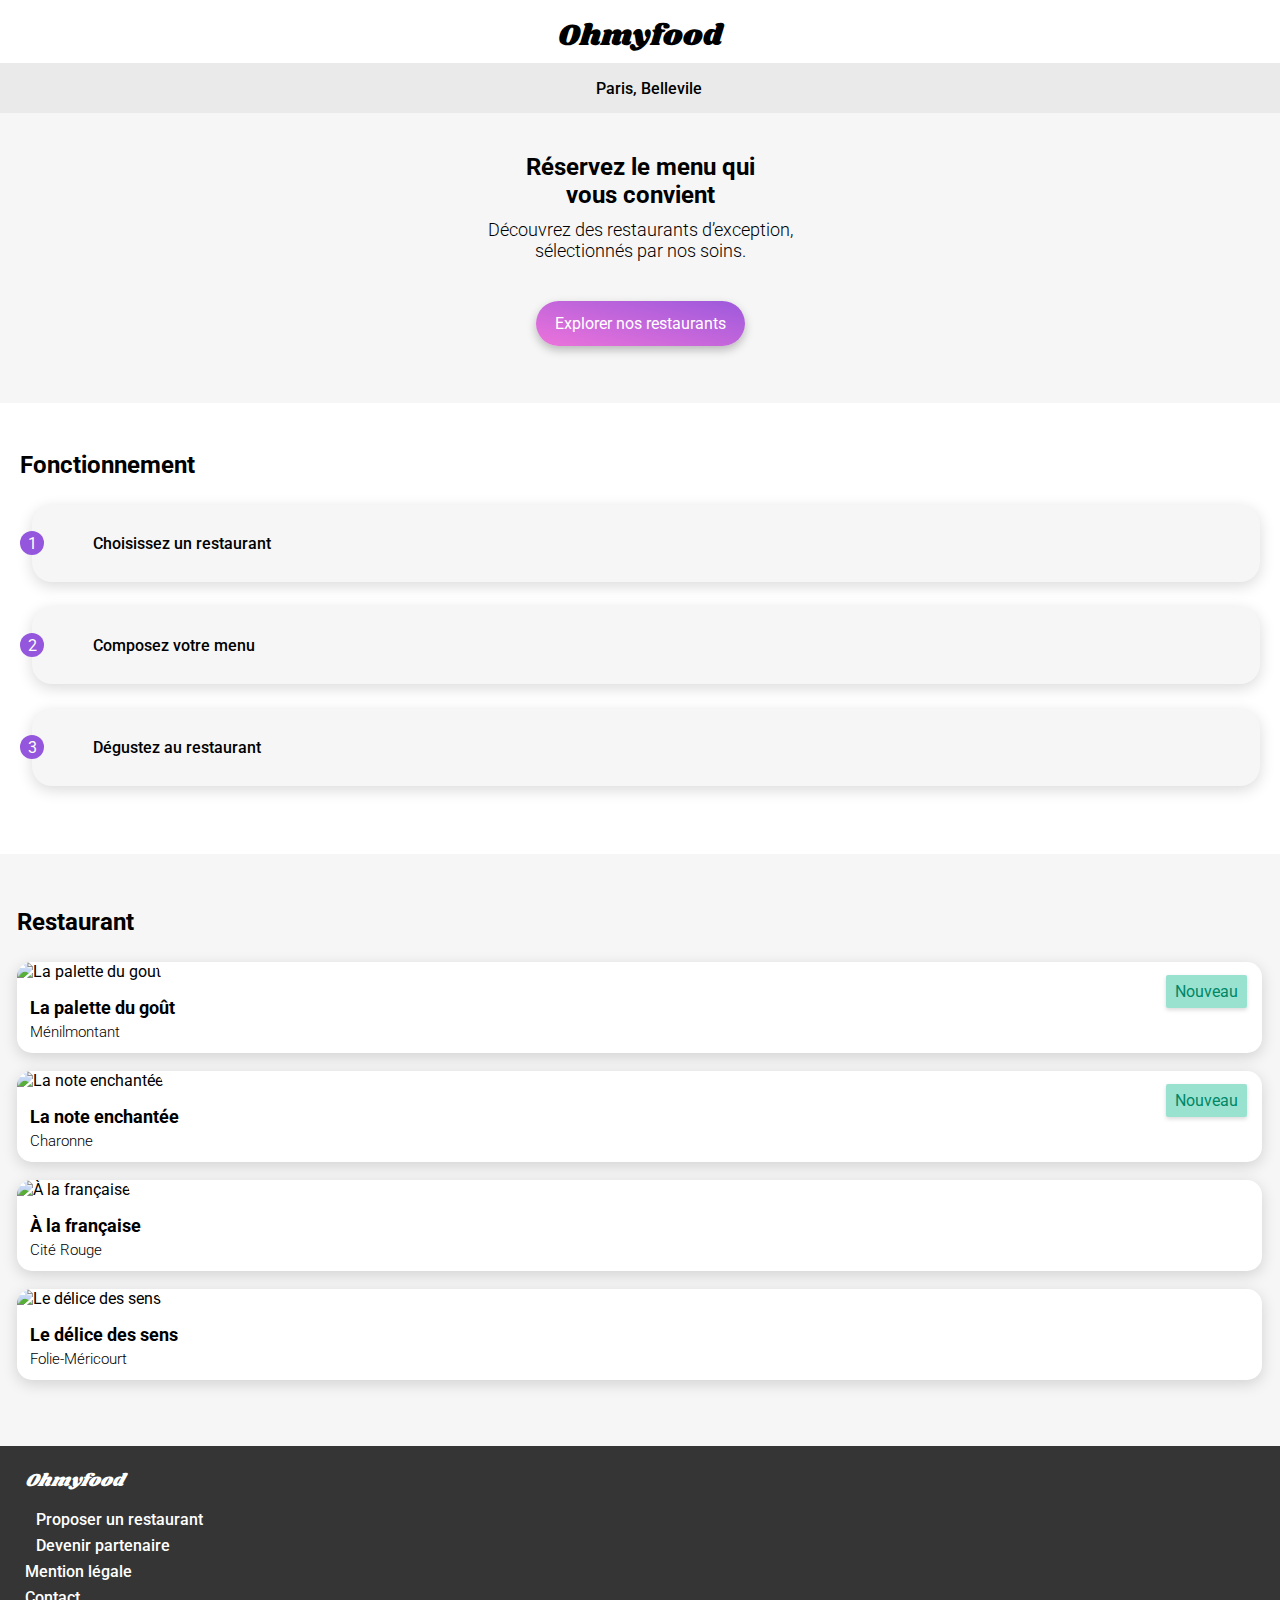
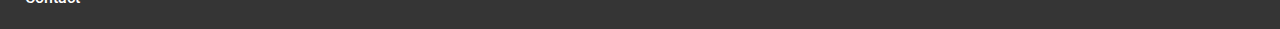
==== index.html @ bc1fcf10 "feat - Adding the menu for the first restaurant" ====
<!DOCTYPE html>
<html lang="en">
  <head>
    <meta charset="UTF-8" />
    <meta http-equiv="X-UA-Compatible" content="IE=edge" />
    <meta name="viewport" content="width=device-width, initial-scale=1.0" />
    <link rel="stylesheet" href="./assets/css/index.css" />
    <title>Ohmyfood</title>
  </head>
  <body>
    <div class="main">
      <header>
        <div class="header">
          <h1 class="header__title">Ohmyfood</h1>
        </div>
      </header>

      <section class="intro">
        <div class="intro__location">
          <i class="fa-solid fa-location-dot"></i>Paris, Bellevile
        </div>
        <div class="intro__reserve">
          <div class="intro__reserve__title">
            <h2>
              Réservez le menu qui <br />
              vous convient
            </h2>
          </div>
          <p>
            Découvrez des restaurants d’exception, <br />sélectionnés par nos
            soins.
          </p>
          <div class="intro__reserve__button btn">
            <a href="#">Explorer nos restaurants</a>
          </div>
        </div>
      </section>

      <section class="fonctionnement">
        <h2>Fonctionnement</h2>
        <ul class="fonctionnement__tuto">
          <li class="fonctionnement__tuto__card card">
            <div class="fonctionnement__tuto__card__number">1</div>
            <i class="fa-solid fa-fw fa-mobile-screen-button"></i>
            <p>Choisissez un restaurant</p>
          </li>
          <li class="fonctionnement__tuto__card card">
            <div class="fonctionnement__tuto__card__number">2</div>
            <i class="fa-solid fa-fw fa-list-ul"></i>
            <p>Composez votre menu</p>
          </li>
          <li class="fonctionnement__tuto__card card">
            <div class="fonctionnement__tuto__card__number">3</div>
            <i class="fa-solid fa-fw fa-store"></i>
            <p>Dégustez au restaurant</p>
          </li>
        </ul>
      </section>
      <main class="restaurants">
        <h2>Restaurant</h2>
        <div class="restaurants__list">
          <article
            class="restaurants__list__card card restaurants__list__card--new"
          >
            <a href="./restaurants/la_palette_du_gout.html">
              <img
                src="./assets/images/restaurants/jay-wennington-N_Y88TWmGwA-unsplash.jpg"
                class="restaurants__list__card__img"
                alt="La palette du gout"
              />
              <div class="restaurants__list__card__txt">
                <div>
                  <h3>La palette du goût</h3>
                  <p>Ménilmontant</p>
                </div>
                <i class="fa-solid fa-heart"></i>
                <!-- <i class="fa-regular fa-heart"></i> -->
              </div>
            </a>
          </article>
          <article
            class="restaurants__list__card card restaurants__list__card--new"
          >
            <a href="#">
              <img
                src="./assets/images/restaurants/stil-u2Lp8tXIcjw-unsplash.jpg"
                class="restaurants__list__card__img"
                alt="La note enchantée"
              />
              <div class="restaurants__list__card__txt">
                <div>
                  <h3>La note enchantée</h3>
                  <p>Charonne</p>
                </div>
                <i class="fa-solid fa-heart"></i>
                <!-- <i class="fa-regular fa-heart"></i> -->
              </div>
            </a>
          </article>
          <article class="restaurants__list__card card">
            <a href="#">
              <img
                src="./assets/images/restaurants/toa-heftiba-DQKerTsQwi0-unsplash.jpg"
                class="restaurants__list__card__img"
                alt="À la française"
              />
              <div class="restaurants__list__card__txt">
                <div>
                  <h3>À la française</h3>
                  <p>Cité Rouge</p>
                </div>
                <i class="fa-solid fa-heart"></i>
                <!-- <i class="fa-regular fa-heart"></i> -->
              </div>
            </a>
          </article>
          <article class="restaurants__list__card card">
            <a href="#">
              <img
                src="./assets/images/restaurants/louis-hansel-shotsoflouis-qNBGVyOCY8Q-unsplash.jpg"
                class="restaurants__list__card__img"
                alt="Le délice des sens"
              />
              <div class="restaurants__list__card__txt">
                <div>
                  <h3>Le délice des sens</h3>
                  <p>Folie-Méricourt</p>
                </div>
                <i class="fa-solid fa-heart"></i>
                <!-- <i class="fa-regular fa-heart"></i> -->
              </div>
            </a>
          </article>
        </div>
      </main>
      <footer class="footer">
        <h3 class="footer__title">Ohmyfood</h3>
        <nav>
          <ul class="footer__links">
            <li>
              <a href="#">
                <i class="fas fa-fw fa-utensils"> </i>Proposer un restaurant</a
              >
            </li>
            <li>
              <a href="#">
                <i class="fa-solid fa-fw fa-handshake-angle"> </i>Devenir
                partenaire</a
              >
            </li>
            <li><a href="#"> Mention légale</a></li>
            <li><a href="#"> Contact </a></li>
          </ul>
        </nav>
      </footer>
    </div>

    <script
      src="https://kit.fontawesome.com/2f81acc905.js"
      crossorigin="anonymous"
    ></script>
  </body>
</html>
---- assets/css/index.css ----
/* colors */ /*! minireset.css v0.0.6 | MIT License | github.com/jgthms/minireset.css */
@import url("https://fonts.googleapis.com/css2?family=Roboto:wght@300;500;700&family=Shrikhand&display=swap");
html,
body,
p,
ol,
ul,
li,
dl,
dt,
dd,
blockquote,
figure,
fieldset,
legend,
textarea,
pre,
iframe,
hr,
h1,
h2,
h3,
h4,
h5,
h6 {
  margin: 0;
  padding: 0;
}

h1,
h2,
h3,
h4,
h5,
h6 {
  font-size: 100%;
  font-weight: normal;
}

ul {
  list-style: none;
}

button,
input,
select {
  margin: 0;
}

html {
  box-sizing: border-box;
}

*,
*::before,
*::after {
  box-sizing: inherit;
}

img,
video {
  height: auto;
  max-width: 100%;
  padding: 0;
  margin: 0;
}

iframe {
  border: 0;
}

table {
  border-collapse: collapse;
  border-spacing: 0;
}

td,
th {
  padding: 0;
}

a {
  text-decoration: none;
  color: inherit;
}

.main {
  font-family: Roboto, sans-serif;
}

h1 {
  font-family: "Shrikhand", cursive;
  font-weight: 400;
  font-size: 30px;
}

h2 {
  font-weight: 700;
  font-size: 24px;
}

h3 {
  font-size: 18px;
}

p {
  font-weight: 300;
  font-size: 15px;
}

.btn a {
  display: flex;
  align-items: center;
  justify-content: center;
  color: white;
  background: linear-gradient(193.33deg, #9356DC -11.44%, #FF79DA 123.93%);
  padding: 13px 0 13px 0;
  box-shadow: 0px 4px 10px rgba(0, 0, 0, 0.25);
  border-radius: 25px;
  text-align: center;
}

.card {
  border-radius: 15px;
  box-shadow: 0px 4px 15px rgba(0, 0, 0, 0.15);
}

.card p {
  font-size: 15px;
}

.separator {
  margin-top: 5px;
  width: 40px;
  border: 1px solid #99E2D0;
}

.header {
  position: relative;
  display: flex;
  justify-content: center;
  align-items: center;
}
.header__title {
  margin: 14px 0 5px 0;
}
.header__arrow {
  position: absolute;
  left: 23px;
  top: 24px;
}
.header__arrow i {
  font-size: 16px;
}

.footer {
  padding-left: 25px;
  color: rgb(255, 255, 255);
  background: #353535;
}
.footer__title {
  font-family: "Shrikhand", cursive;
  font-weight: 400;
  font-size: 18px;
  font-style: italic;
  padding-top: 22px;
  padding-bottom: 16px;
}
.footer__links {
  font-weight: 500;
  font-size: 16px;
  padding-bottom: 15px;
}
.footer__links li {
  padding-bottom: 7px;
}
.footer__links li > a {
  display: flex;
  align-items: center;
}
.footer__links li i {
  margin-right: 11px;
}

.intro__location {
  background: #eaeaea;
  font-weight: 500;
  font-size: 16px;
  padding-top: 15.5px;
  padding-bottom: 15.5px;
  display: flex;
  justify-content: center;
  align-items: center;
}
.intro__location i {
  margin-right: 17px;
  font-size: 16px;
}
.intro__reserve {
  display: flex;
  flex-direction: column;
  justify-content: center;
  align-items: center;
  padding-top: 39.5px;
  padding-bottom: 57px;
  background: #F6F6F6;
}
.intro__reserve__title {
  margin-bottom: 10px;
  text-align: center;
}
.intro__reserve p {
  font-size: 18px;
  text-align: center;
}
.intro__reserve__button {
  display: flex;
  justify-content: center;
  margin-top: 40px;
}
.intro__reserve__button a {
  padding-left: 19px;
  padding-right: 19px;
}

.fonctionnement {
  margin: 48px 20px 68px 20px;
}
.fonctionnement__tuto {
  margin-top: 26px;
}
.fonctionnement__tuto__card {
  display: flex;
  align-items: center;
  position: relative;
  margin-left: 12px;
  margin-bottom: 25px;
  background-color: #F6F6F6;
  border-radius: 20px;
}
.fonctionnement__tuto__card:last-child {
  margin-bottom: 0px;
}
.fonctionnement__tuto__card i {
  margin-right: 27px;
  margin-left: 33.5px;
  font-size: 20px;
  color: #7e7e7e;
}
.fonctionnement__tuto__card:last-child i {
  color: #9356DC;
}
.fonctionnement__tuto__card p {
  margin: 29px 0 29px 0;
  font-size: 16px;
  font-weight: 500;
}
.fonctionnement__tuto__card__number {
  position: absolute;
  width: 24px;
  height: 24px;
  background-color: #9356DC;
  color: white;
  display: flex;
  justify-content: center;
  align-items: center;
  border-radius: 50px;
  left: -12px;
}

.restaurants {
  padding: 54px 18px 66px 17px;
  background: #F6F6F6;
}
.restaurants__list {
  margin-top: 26px;
}
.restaurants__list__card {
  background: white;
  position: relative;
  margin-bottom: 18px;
}
.restaurants__list__card:last-child {
  margin-bottom: 0px;
}
.restaurants__list__card--new::after {
  position: absolute;
  content: "Nouveau";
  top: 13px;
  right: 15px;
  background: #99E2D0;
  padding: 7px 9px;
  color: #008766;
  box-shadow: 0px 2px 4px rgba(0, 0, 0, 0.15);
  border-radius: 2px;
}
.restaurants__list__card__img {
  height: 175px;
  width: 100%;
  object-fit: cover;
  object-position: 50% 65%;
  border-top-left-radius: 15px;
  border-top-right-radius: 15px;
}
.restaurants__list__card__txt {
  padding: 16px 25px 12px 13px;
  display: flex;
  justify-content: space-between;
}
.restaurants__list__card__txt p {
  margin-top: 5px;
}
.restaurants__list__card__txt h3 {
  font-weight: 700;
}
.restaurants__list__card__txt i {
  position: relative;
  margin-top: 8px;
  background: linear-gradient(193.33deg, #9356DC -11.44%, #FF79DA 123.93%);
  background-clip: text;
  -webkit-background-clip: text;
  -webkit-text-fill-color: transparent;
}

.introImage {
  height: 275px;
}
.introImage img {
  width: 100%;
  height: 275px;
  object-fit: cover;
}

.menu {
  position: relative;
  margin-top: -55px;
  padding: 32px 13px 40px 13px;
  background: #F6F6F6;
  border-top-left-radius: 40px;
  border-top-right-radius: 40px;
}
.menu__title {
  margin: 0px 4px;
  display: flex;
  justify-content: space-between;
  align-items: center;
}
.menu__title h2 {
  font-family: "Shrikhand", cursive;
  font-size: 28px;
}
.menu__title i {
  font-size: 21px;
}
.menu__main {
  margin-top: 42px;
}
.menu__main__meal {
  margin-top: 40px;
}
.menu__main__meal:first-child {
  margin-top: 0px;
}
.menu__main p {
  font-size: 16px;
}
.menu__main__meal__card {
  display: flex;
  margin-top: 12px;
  padding: 12px 15px;
  justify-content: space-between;
}
.menu__main__meal__card h2 {
  font-size: 15px;
}
.menu__main__meal__card__txt p {
  font-size: 15px;
}
.menu__main__meal__card__price {
  display: flex;
  flex-direction: column;
  justify-content: flex-end;
}

/*# sourceMappingURL=index.css.map */
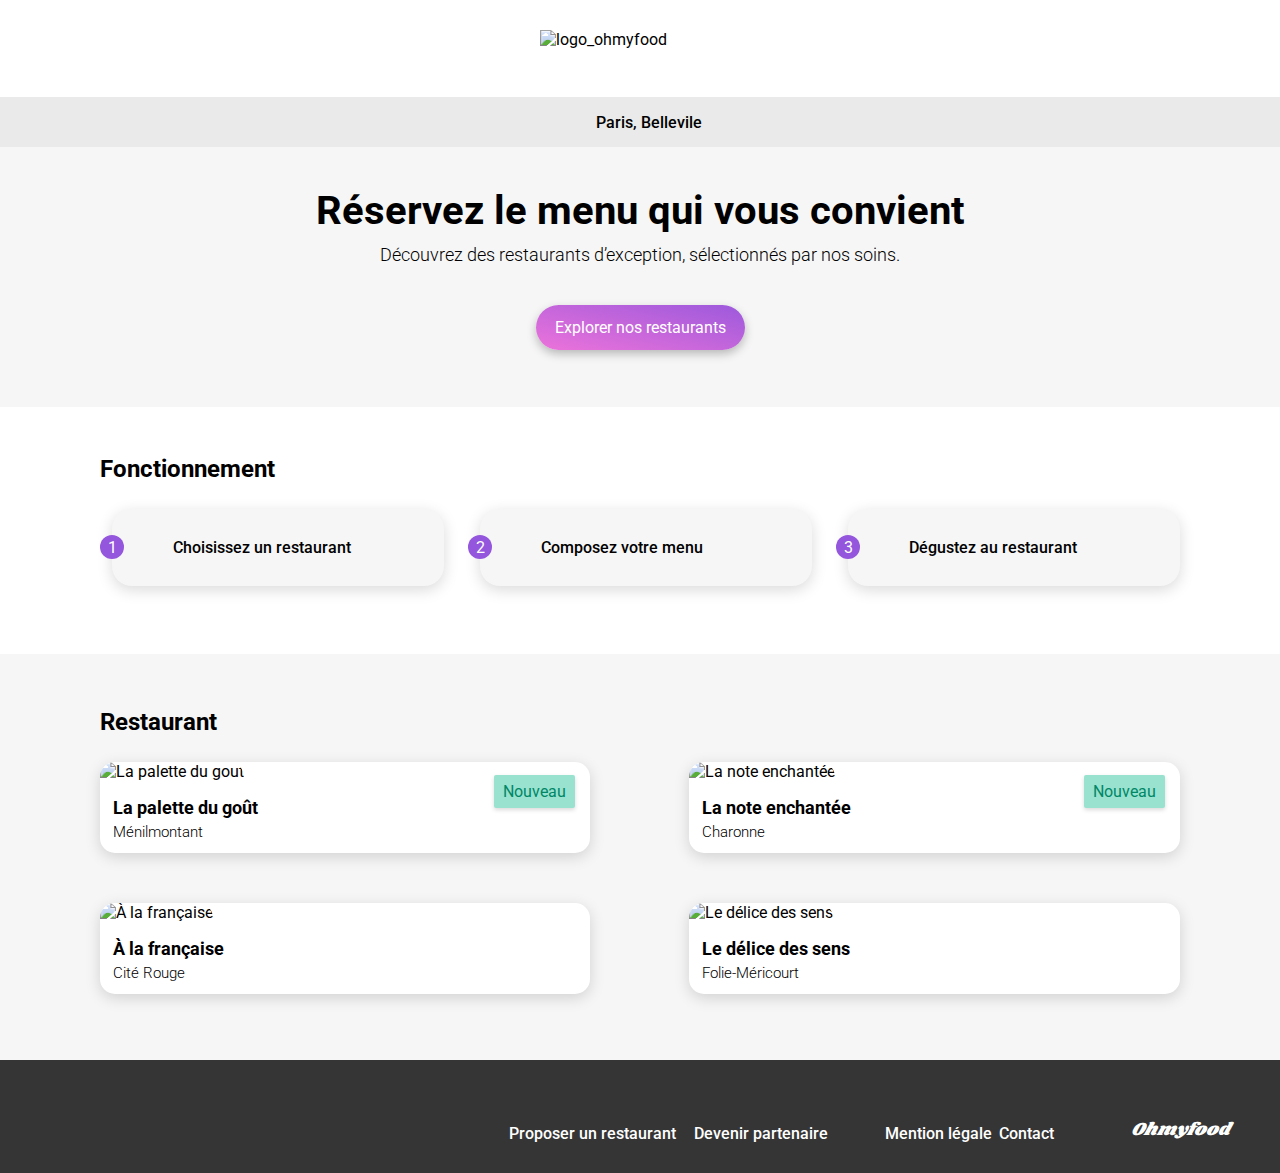
==== commit 9deaa234: "Refactor - Refactoring the code" ====
--- a/index.html
+++ b/index.html
@@ -12,6 +12,7 @@
       <header>
         <div class="header">
           <h1 class="header__title">Ohmyfood</h1>
+          <img class="header__img" alt="logo_ohmyfood" src="assets/images/logo/ohmyfood@2x.svg"/>
         </div>
       </header>
 
@@ -22,13 +23,15 @@
         <div class="intro__reserve">
           <div class="intro__reserve__title">
             <h2>
-              Réservez le menu qui <br />
+              Réservez le menu qui
+              <br class="intro__reserve__title__lineBreak" />
               vous convient
             </h2>
           </div>
           <p>
-            Découvrez des restaurants d’exception, <br />sélectionnés par nos
-            soins.
+            Découvrez des restaurants d’exception,
+            <br class="intro__reserve__title__lineBreak" />
+            sélectionnés par nos soins.
           </p>
           <div class="intro__reserve__button btn">
             <a href="#">Explorer nos restaurants</a>
@@ -37,7 +40,10 @@
       </section>
 
       <section class="fonctionnement">
-        <h2>Fonctionnement</h2>
+        <div>
+          <h2>Fonctionnement</h2>
+        </div>
+
         <ul class="fonctionnement__tuto">
           <li class="fonctionnement__tuto__card card">
             <div class="fonctionnement__tuto__card__number">1</div>
@@ -57,12 +63,14 @@
         </ul>
       </section>
       <main class="restaurants">
-        <h2>Restaurant</h2>
+        <div>
+          <h2>Restaurant</h2>
+        </div>
         <div class="restaurants__list">
           <article
             class="restaurants__list__card card restaurants__list__card--new"
           >
-            <a href="./restaurants/la_palette_du_gout.html">
+            <a href="./restaurants/laPaletteDuGout.html">
               <img
                 src="./assets/images/restaurants/jay-wennington-N_Y88TWmGwA-unsplash.jpg"
                 class="restaurants__list__card__img"
@@ -137,17 +145,18 @@
         <h3 class="footer__title">Ohmyfood</h3>
         <nav>
           <ul class="footer__links">
-            <li>
-              <a href="#">
-                <i class="fas fa-fw fa-utensils"> </i>Proposer un restaurant</a
-              >
-            </li>
-            <li>
-              <a href="#">
-                <i class="fa-solid fa-fw fa-handshake-angle"> </i>Devenir
-                partenaire</a
-              >
-            </li>
+            <div class="footer__links--grp" >
+              <li >
+                <a href="#">
+                  <i class="fas fa-fw fa-utensils"> </i>Proposer un restaurant</a
+                >
+              </li>
+              <li>
+                <a href="#">
+                  <i class="fa-solid fa-fw fa-handshake-angle"> </i>Devenir
+                  partenaire</a>
+              </li>
+            </div>
             <li><a href="#"> Mention légale</a></li>
             <li><a href="#"> Contact </a></li>
           </ul>
--- a/assets/css/index.css
+++ b/assets/css/index.css
@@ -144,6 +144,9 @@
 .header__title {
   margin: 14px 0 5px 0;
 }
+.header__img {
+  display: none;
+}
 .header__arrow {
   position: absolute;
   left: 23px;
@@ -153,6 +156,21 @@
   font-size: 16px;
 }
 
+/*********************** Responsive ***********************/
+/*********************************************************/
+/********************* Desktop & Tablet 768 > px ******************/
+/*******************************************************/
+@media screen and (min-width: 768px) {
+  .header__title {
+    display: none;
+  }
+  .header__img {
+    display: block;
+    margin: 30px 0 32px 0;
+    width: 200px;
+    height: 35px;
+  }
+}
 .footer {
   padding-left: 25px;
   color: rgb(255, 255, 255);
@@ -182,6 +200,37 @@
   margin-right: 11px;
 }
 
+/*********************** Responsive ***********************/
+/*********************************************************/
+/*********** Desktop & Tablet 768 > px ******************/
+/*******************************************************/
+@media screen and (min-width: 768px) {
+  .footer {
+    display: flex;
+    flex-direction: row-reverse;
+  }
+  .footer__title {
+    padding-top: 57px;
+    padding-bottom: 30px;
+    margin-right: 50px;
+  }
+  .footer__links {
+    display: flex;
+    flex-direction: row;
+    align-items: flex-end;
+    height: 100%;
+    margin-right: 70px;
+    padding-bottom: 30px;
+  }
+  .footer__links li {
+    padding-bottom: 0px;
+    margin-right: 7px;
+  }
+  .footer__links--grp {
+    display: flex;
+    margin-right: 50px;
+  }
+}
 .intro__location {
   background: #eaeaea;
   font-weight: 500;
@@ -322,6 +371,63 @@
   -webkit-text-fill-color: transparent;
 }
 
+/*********************** Responsive ***********************/
+/*********************************************************/
+/********************* Desktop & Tablet 768 > px ******************/
+/*******************************************************/
+@media screen and (min-width: 768px) {
+  .restaurants {
+    display: flex;
+    align-items: center;
+    flex-direction: column;
+  }
+  .restaurants > div {
+    width: 100%;
+    max-width: 1080px;
+  }
+  .restaurants__list {
+    display: grid;
+    grid-template-columns: 1fr 1fr;
+    column-gap: 9.2%;
+    row-gap: 50px;
+  }
+  .restaurants__list__card {
+    margin-bottom: 0px;
+  }
+  .fonctionnement {
+    display: flex;
+    align-items: center;
+    flex-direction: column;
+  }
+  .fonctionnement > div {
+    width: 100%;
+    max-width: 1080px;
+  }
+  .fonctionnement > ul {
+    width: 100%;
+    max-width: 1080px;
+  }
+  .fonctionnement__tuto {
+    display: flex;
+  }
+  .fonctionnement__tuto__card {
+    display: flex;
+    margin-bottom: 0px;
+    width: 100%;
+  }
+  .fonctionnement__tuto__card {
+    margin-right: 24px;
+  }
+  .fonctionnement__tuto__card:last-child {
+    margin-right: 0px;
+  }
+  .intro__reserve__title h2 {
+    font-size: 40px;
+  }
+  .intro__reserve__title__lineBreak {
+    display: none;
+  }
+}
 .introImage {
   height: 275px;
 }
@@ -373,13 +479,65 @@
 .menu__main__meal__card h2 {
   font-size: 15px;
 }
+.menu__main__meal__card__txt {
+  overflow: hidden;
+}
+.menu__main__meal__card__txt h3 {
+  white-space: nowrap;
+  overflow: hidden;
+  text-overflow: ellipsis;
+}
 .menu__main__meal__card__txt p {
   font-size: 15px;
+  white-space: nowrap;
+  overflow: hidden;
+  text-overflow: ellipsis;
 }
 .menu__main__meal__card__price {
   display: flex;
   flex-direction: column;
   justify-content: flex-end;
 }
+.menu__commander {
+  margin-top: 40px;
+  display: flex;
+  justify-content: center;
+}
+.menu__commander a {
+  width: fit-content;
+  padding-left: 40px;
+  padding-right: 40px;
+}
+
+/*********************** Responsive ***********************/
+/*********************************************************/
+/*********** Desktop & Tablet 768 > px ******************/
+/*******************************************************/
+@media screen and (min-width: 768px) {
+  main {
+    display: flex;
+    flex-direction: column;
+    align-items: center;
+  }
+  main > * {
+    width: 100%;
+  }
+  .menu {
+    max-width: 1055px;
+    display: flex;
+    flex-direction: column;
+    align-items: center;
+  }
+  .menu__main {
+    max-width: 634px;
+    width: 100%;
+  }
+  .menu__title {
+    justify-content: center;
+  }
+  .menu__title h2 {
+    margin-right: 24px;
+  }
+}
 
 /*# sourceMappingURL=index.css.map */
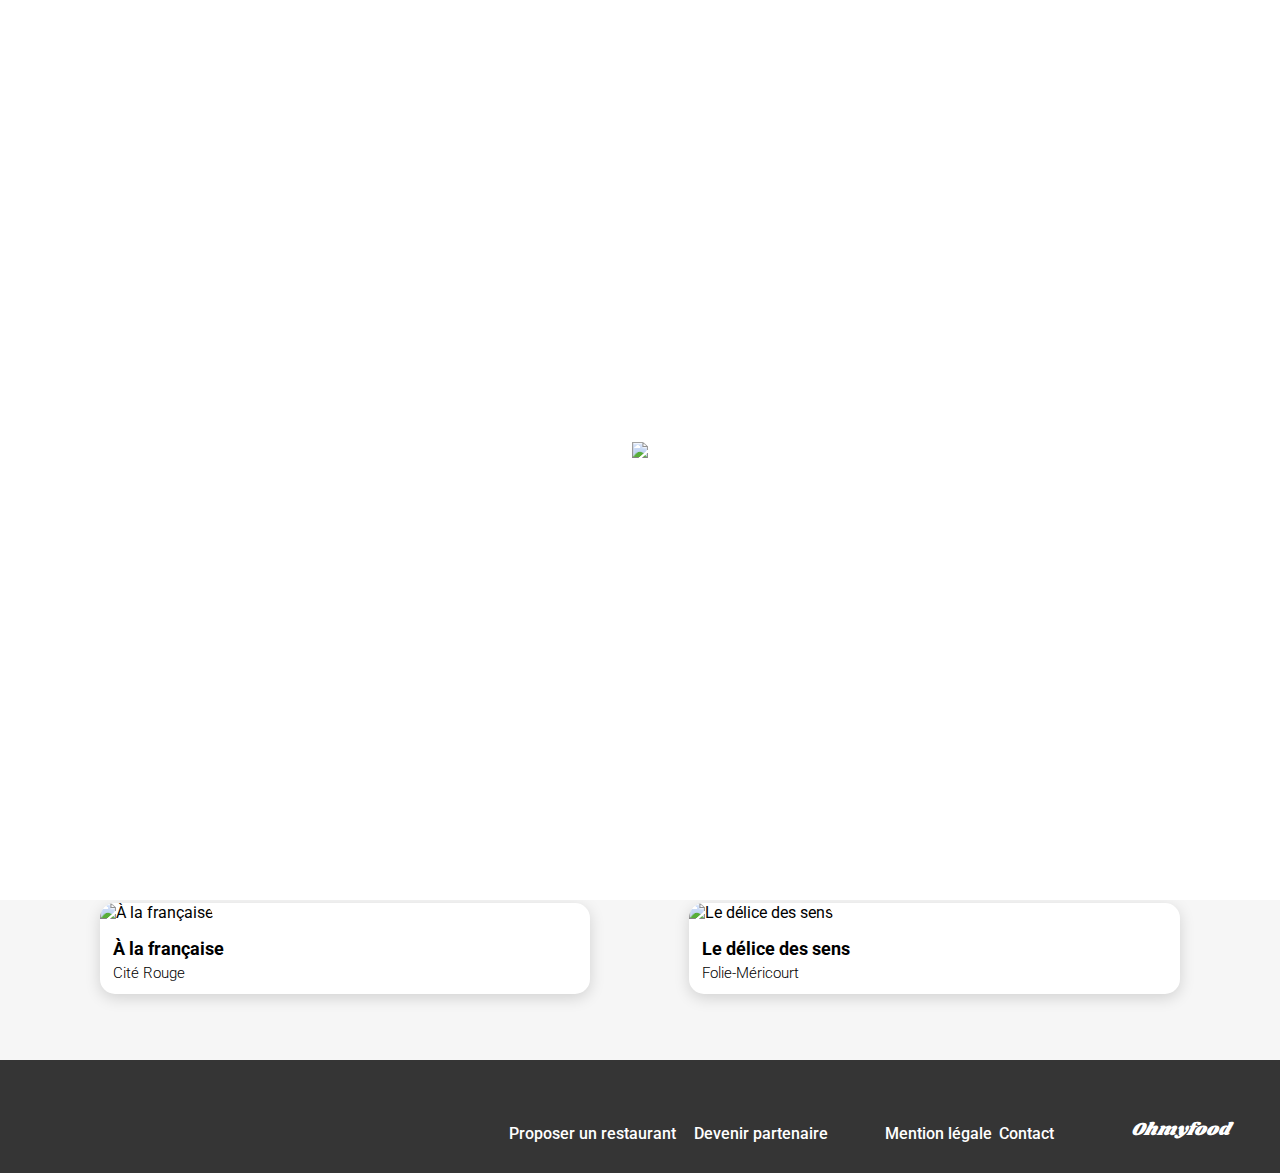
==== commit c817bff3: "Merge pull request #5 from LUCIENMathieu03/animation" ====
--- a/index.html
+++ b/index.html
@@ -9,10 +9,17 @@
   </head>
   <body>
     <div class="main">
+      <div class="loader">
+        <img src="./assets/images/logo/ohmyfood@2x.svg">
+      </div>
       <header>
         <div class="header">
           <h1 class="header__title">Ohmyfood</h1>
-          <img class="header__img" alt="logo_ohmyfood" src="assets/images/logo/ohmyfood@2x.svg"/>
+          <img
+            class="header__img"
+            alt="logo_ohmyfood"
+            src="assets/images/logo/ohmyfood@2x.svg"
+          />
         </div>
       </header>
 
@@ -34,7 +41,7 @@
             sélectionnés par nos soins.
           </p>
           <div class="intro__reserve__button btn">
-            <a href="#">Explorer nos restaurants</a>
+            <a href="#0">Explorer nos restaurants</a>
           </div>
         </div>
       </section>
@@ -81,32 +88,42 @@
                   <h3>La palette du goût</h3>
                   <p>Ménilmontant</p>
                 </div>
-                <i class="fa-solid fa-heart"></i>
-                <!-- <i class="fa-regular fa-heart"></i> -->
+                <div class="restaurants__list__card__txt__like like-btn">
+                  <i class="fa-regular fa-heart like-btn__heart--empty">
+                    <i
+                      class="fa-solid fa-heart like-btn__heart--empty--filled"
+                    ></i>
+                  </i>
+                </div>
               </div>
             </a>
           </article>
           <article
             class="restaurants__list__card card restaurants__list__card--new"
           >
-            <a href="#">
+            <a href="./restaurants/laPaletteDuGout.html">
               <img
                 src="./assets/images/restaurants/stil-u2Lp8tXIcjw-unsplash.jpg"
                 class="restaurants__list__card__img"
                 alt="La note enchantée"
               />
-              <div class="restaurants__list__card__txt">
-                <div>
-                  <h3>La note enchantée</h3>
-                  <p>Charonne</p>
-                </div>
-                <i class="fa-solid fa-heart"></i>
-                <!-- <i class="fa-regular fa-heart"></i> -->
-              </div>
-            </a>
+            </a>
+            <div class="restaurants__list__card__txt">
+              <div>
+                <h3>La note enchantée</h3>
+                <p>Charonne</p>
+              </div>
+              <div class="restaurants__list__card__txt__like like-btn">
+                <i class="fa-regular fa-heart like-btn__heart--empty">
+                  <i
+                    class="fa-solid fa-heart like-btn__heart--empty--filled"
+                  ></i>
+                </i>
+              </div>
+            </div>
           </article>
           <article class="restaurants__list__card card">
-            <a href="#">
+            <a href="#0">
               <img
                 src="./assets/images/restaurants/toa-heftiba-DQKerTsQwi0-unsplash.jpg"
                 class="restaurants__list__card__img"
@@ -117,13 +134,18 @@
                   <h3>À la française</h3>
                   <p>Cité Rouge</p>
                 </div>
-                <i class="fa-solid fa-heart"></i>
-                <!-- <i class="fa-regular fa-heart"></i> -->
+                <div class="restaurants__list__card__txt__like like-btn">
+                  <i class="fa-regular fa-heart like-btn__heart--empty">
+                    <i
+                      class="fa-solid fa-heart like-btn__heart--empty--filled"
+                    ></i>
+                  </i>
+                </div>
               </div>
             </a>
           </article>
           <article class="restaurants__list__card card">
-            <a href="#">
+            <a href="#0">
               <img
                 src="./assets/images/restaurants/louis-hansel-shotsoflouis-qNBGVyOCY8Q-unsplash.jpg"
                 class="restaurants__list__card__img"
@@ -134,8 +156,13 @@
                   <h3>Le délice des sens</h3>
                   <p>Folie-Méricourt</p>
                 </div>
-                <i class="fa-solid fa-heart"></i>
-                <!-- <i class="fa-regular fa-heart"></i> -->
+                <div class="restaurants__list__card__txt__like like-btn">
+                  <i class="fa-regular fa-heart like-btn__heart--empty">
+                    <i
+                      class="fa-solid fa-heart like-btn__heart--empty--filled"
+                    ></i>
+                  </i>
+                </div>
               </div>
             </a>
           </article>
@@ -145,16 +172,18 @@
         <h3 class="footer__title">Ohmyfood</h3>
         <nav>
           <ul class="footer__links">
-            <div class="footer__links--grp" >
-              <li >
+            <div class="footer__links--grp">
+              <li>
                 <a href="#">
-                  <i class="fas fa-fw fa-utensils"> </i>Proposer un restaurant</a
+                  <i class="fas fa-fw fa-utensils"> </i>Proposer un
+                  restaurant</a
                 >
               </li>
               <li>
                 <a href="#">
                   <i class="fa-solid fa-fw fa-handshake-angle"> </i>Devenir
-                  partenaire</a>
+                  partenaire</a
+                >
               </li>
             </div>
             <li><a href="#"> Mention légale</a></li>
--- a/assets/css/index.css
+++ b/assets/css/index.css
@@ -1,4 +1,6 @@
-/* colors */ /*! minireset.css v0.0.6 | MIT License | github.com/jgthms/minireset.css */
+/* colors */
+/* Timiming animation menu */
+/*! minireset.css v0.0.6 | MIT License | github.com/jgthms/minireset.css */
 @import url("https://fonts.googleapis.com/css2?family=Roboto:wght@300;500;700&family=Shrikhand&display=swap");
 html,
 body,
@@ -108,7 +110,8 @@
   font-size: 15px;
 }
 
-.btn a {
+.btn > a {
+  position: relative;
   display: flex;
   align-items: center;
   justify-content: center;
@@ -118,6 +121,28 @@
   box-shadow: 0px 4px 10px rgba(0, 0, 0, 0.25);
   border-radius: 25px;
   text-align: center;
+  z-index: 1;
+  transition: transform 300ms;
+}
+.btn > a:active {
+  transform: scale(0.9);
+}
+.btn > a::after {
+  position: absolute;
+  content: "";
+  top: 0;
+  bottom: 0;
+  left: 0;
+  right: 0;
+  border-radius: 25px;
+  background: linear-gradient(0deg, rgba(255, 255, 255, 0.15), rgba(255, 255, 255, 0.15)), linear-gradient(200.64deg, #9356dc -5.2%, #ff79da 110.74%);
+  box-shadow: 0px 4px 15px rgba(0, 0, 0, 0.35);
+  opacity: 0;
+  z-index: -1;
+  transition: opacity 400ms;
+}
+.btn > a:hover::after {
+  opacity: 1;
 }
 
 .card {
@@ -135,6 +160,37 @@
   border: 1px solid #99E2D0;
 }
 
+.like-btn {
+  position: relative;
+}
+.like-btn__heart--empty--filled {
+  position: absolute;
+  content: "";
+  top: 0;
+  bottom: 0;
+  left: 0;
+  right: 0;
+  background: linear-gradient(193.33deg, #9356DC -11.44%, #FF79DA 123.93%);
+  background-clip: text;
+  -webkit-background-clip: text;
+  -webkit-text-fill-color: transparent;
+  z-index: -1;
+  opacity: 0;
+  transition: opacity 300ms;
+}
+.like-btn__heart--empty {
+  position: relative;
+  background: black;
+  background-clip: text;
+  -webkit-background-clip: text;
+  -webkit-text-fill-color: transparent;
+  z-index: 1;
+}
+.like-btn__heart--empty:hover .like-btn__heart--empty--filled {
+  opacity: 1;
+  animation: like 300ms both;
+}
+
 .header {
   position: relative;
   display: flex;
@@ -158,7 +214,7 @@
 
 /*********************** Responsive ***********************/
 /*********************************************************/
-/********************* Desktop & Tablet 768 > px ******************/
+/**************** Desktop & Tablet 768 > px *************/
 /*******************************************************/
 @media screen and (min-width: 768px) {
   .header__title {
@@ -169,6 +225,9 @@
     margin: 30px 0 32px 0;
     width: 200px;
     height: 35px;
+  }
+  .header__arrow {
+    top: 40px;
   }
 }
 .footer {
@@ -231,6 +290,21 @@
     margin-right: 50px;
   }
 }
+.loader {
+  position: fixed;
+  display: flex;
+  justify-content: center;
+  align-items: center;
+  width: 100%;
+  height: 100%;
+  background: white;
+  z-index: 5;
+  animation: fade-in-out 500ms ease 3080ms both;
+}
+.loader img {
+  animation: breathing-loader 4 1000ms ease-in-out alternate both;
+}
+
 .intro__location {
   background: #eaeaea;
   font-weight: 500;
@@ -362,18 +436,13 @@
 .restaurants__list__card__txt h3 {
   font-weight: 700;
 }
-.restaurants__list__card__txt i {
-  position: relative;
+.restaurants__list__card__txt__like {
   margin-top: 8px;
-  background: linear-gradient(193.33deg, #9356DC -11.44%, #FF79DA 123.93%);
-  background-clip: text;
-  -webkit-background-clip: text;
-  -webkit-text-fill-color: transparent;
 }
 
 /*********************** Responsive ***********************/
 /*********************************************************/
-/********************* Desktop & Tablet 768 > px ******************/
+/**************** Desktop & Tablet 768 > px *************/
 /*******************************************************/
 @media screen and (min-width: 768px) {
   .restaurants {
@@ -428,8 +497,29 @@
     display: none;
   }
 }
-.introImage {
-  height: 275px;
+/*********************************************************/
+/*********************** Keframes ***********************/
+/*******************************************************/
+@keyframes breathing-loader {
+  from {
+    transform: scale(1);
+    opacity: 0.5;
+  }
+  to {
+    transform: scale(1.2);
+    opacity: 1;
+  }
+}
+@keyframes fade-in-out {
+  from {
+    transform: scale(1);
+    opacity: 1;
+  }
+  to {
+    transform: scale(2);
+    opacity: 0;
+    z-index: 0;
+  }
 }
 .introImage img {
   width: 100%;
@@ -438,6 +528,7 @@
 }
 
 .menu {
+  width: 100%;
   position: relative;
   margin-top: -55px;
   padding: 32px 13px 40px 13px;
@@ -463,6 +554,16 @@
 }
 .menu__main__meal {
   margin-top: 40px;
+  animation: show-menu 1000ms both;
+}
+.menu__main__meal--1 {
+  animation-delay: 333.3333333333ms;
+}
+.menu__main__meal--2 {
+  animation-delay: 666.6666666667ms;
+}
+.menu__main__meal--3 {
+  animation-delay: 1000ms;
 }
 .menu__main__meal:first-child {
   margin-top: 0px;
@@ -472,36 +573,61 @@
 }
 .menu__main__meal__card {
   display: flex;
+  overflow: hidden;
   margin-top: 12px;
+}
+.menu__main__meal__card__contents {
+  width: 100%;
+  display: flex;
   padding: 12px 15px;
   justify-content: space-between;
-}
-.menu__main__meal__card h2 {
+  overflow: hidden;
+}
+.menu__main__meal__card__contents h2 {
   font-size: 15px;
-}
-.menu__main__meal__card__txt {
+  margin-left: 10px;
+}
+.menu__main__meal__card__contents__txt {
   overflow: hidden;
 }
-.menu__main__meal__card__txt h3 {
+.menu__main__meal__card__contents__txt h3 {
   white-space: nowrap;
   overflow: hidden;
   text-overflow: ellipsis;
 }
-.menu__main__meal__card__txt p {
+.menu__main__meal__card__contents__txt p {
   font-size: 15px;
   white-space: nowrap;
   overflow: hidden;
   text-overflow: ellipsis;
 }
-.menu__main__meal__card__price {
+.menu__main__meal__card__contents__price {
   display: flex;
   flex-direction: column;
   justify-content: flex-end;
 }
+.menu__main__meal__card__selected {
+  background: #99E2D0;
+  width: 59px;
+  position: relative;
+  margin-right: -59px;
+  transition: margin-right 500ms;
+  color: white;
+  display: flex;
+  justify-content: center;
+  align-items: center;
+}
+.menu__main__meal__card__selected {
+  font-size: 20px;
+}
+.menu__main__meal__card:hover > .menu__main__meal__card__selected {
+  margin-right: 0px;
+}
 .menu__commander {
   margin-top: 40px;
   display: flex;
   justify-content: center;
+  animation: show-menu 1000ms 1500ms both;
 }
 .menu__commander a {
   width: fit-content;
@@ -539,5 +665,18 @@
     margin-right: 24px;
   }
 }
+/*********************************************************/
+/*********************** Keframes ***********************/
+/*******************************************************/
+@keyframes show-menu {
+  from {
+    opacity: 0;
+    transform: translateY(10%);
+  }
+  to {
+    opacity: 1;
+    transform: translateY(-10%);
+  }
+}
 
 /*# sourceMappingURL=index.css.map */
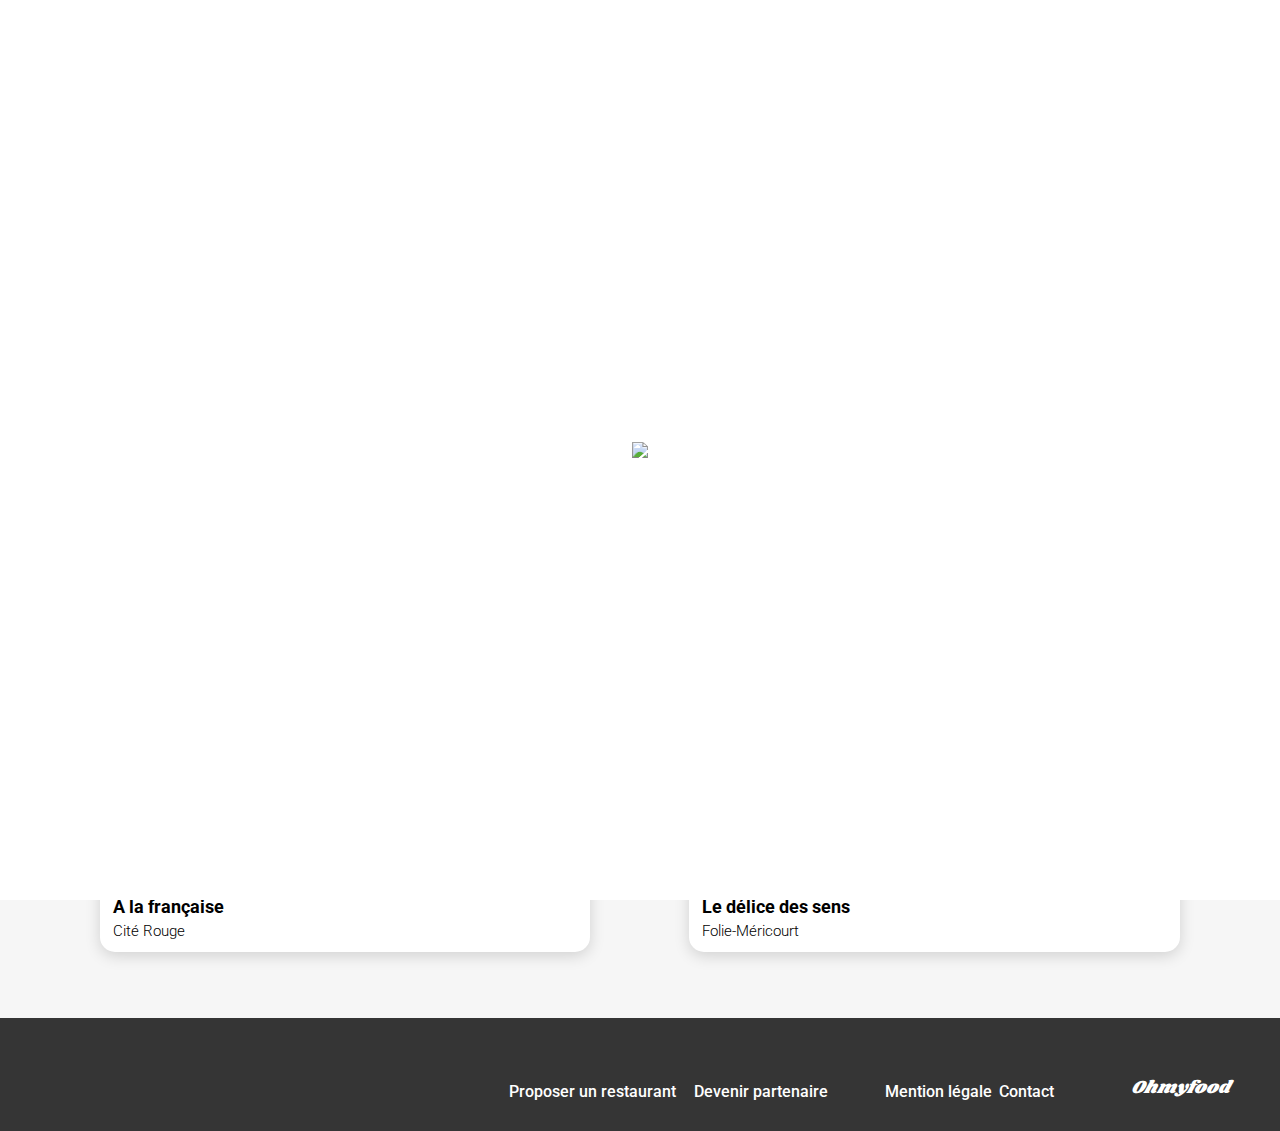
==== commit 6979c70a: "Merge pull request #8 from LUCIENMathieu03/fix" ====
--- a/index.html
+++ b/index.html
@@ -101,7 +101,7 @@
           <article
             class="restaurants__list__card card restaurants__list__card--new"
           >
-            <a href="./restaurants/laPaletteDuGout.html">
+            <a href="./restaurants/laNoteEnchantee.html">
               <img
                 src="./assets/images/restaurants/stil-u2Lp8tXIcjw-unsplash.jpg"
                 class="restaurants__list__card__img"
@@ -123,7 +123,7 @@
             </div>
           </article>
           <article class="restaurants__list__card card">
-            <a href="#0">
+            <a href="./restaurants/aLaFrancaise.html">
               <img
                 src="./assets/images/restaurants/toa-heftiba-DQKerTsQwi0-unsplash.jpg"
                 class="restaurants__list__card__img"
@@ -145,7 +145,7 @@
             </a>
           </article>
           <article class="restaurants__list__card card">
-            <a href="#0">
+            <a href="./restaurants/leDeliceDeSens.html">
               <img
                 src="./assets/images/restaurants/louis-hansel-shotsoflouis-qNBGVyOCY8Q-unsplash.jpg"
                 class="restaurants__list__card__img"
@@ -174,20 +174,20 @@
           <ul class="footer__links">
             <div class="footer__links--grp">
               <li>
-                <a href="#">
+                <a href="#0">
                   <i class="fas fa-fw fa-utensils"> </i>Proposer un
                   restaurant</a
                 >
               </li>
               <li>
-                <a href="#">
+                <a href="#0">
                   <i class="fa-solid fa-fw fa-handshake-angle"> </i>Devenir
                   partenaire</a
                 >
               </li>
             </div>
-            <li><a href="#"> Mention légale</a></li>
-            <li><a href="#"> Contact </a></li>
+            <li><a href="#0"> Mention légale</a></li>
+            <li><a href="mailto: contact@ohmyfood.com"> Contact </a></li>
           </ul>
         </nav>
       </footer>
--- a/assets/css/index.css
+++ b/assets/css/index.css
@@ -329,7 +329,7 @@
   background: #F6F6F6;
 }
 .intro__reserve__title {
-  margin-bottom: 10px;
+  margin-bottom: 18px;
   text-align: center;
 }
 .intro__reserve p {
@@ -339,7 +339,7 @@
 .intro__reserve__button {
   display: flex;
   justify-content: center;
-  margin-top: 40px;
+  margin-top: 27px;
 }
 .intro__reserve__button a {
   padding-left: 19px;
@@ -350,7 +350,7 @@
   margin: 48px 20px 68px 20px;
 }
 .fonctionnement__tuto {
-  margin-top: 26px;
+  margin-top: 25px;
 }
 .fonctionnement__tuto__card {
   display: flex;
@@ -496,6 +496,12 @@
   .intro__reserve__title__lineBreak {
     display: none;
   }
+  .intro__reserve {
+    padding-bottom: 30px;
+  }
+  .intro__reserve__button {
+    margin-top: 18px;
+  }
 }
 /*********************************************************/
 /*********************** Keframes ***********************/
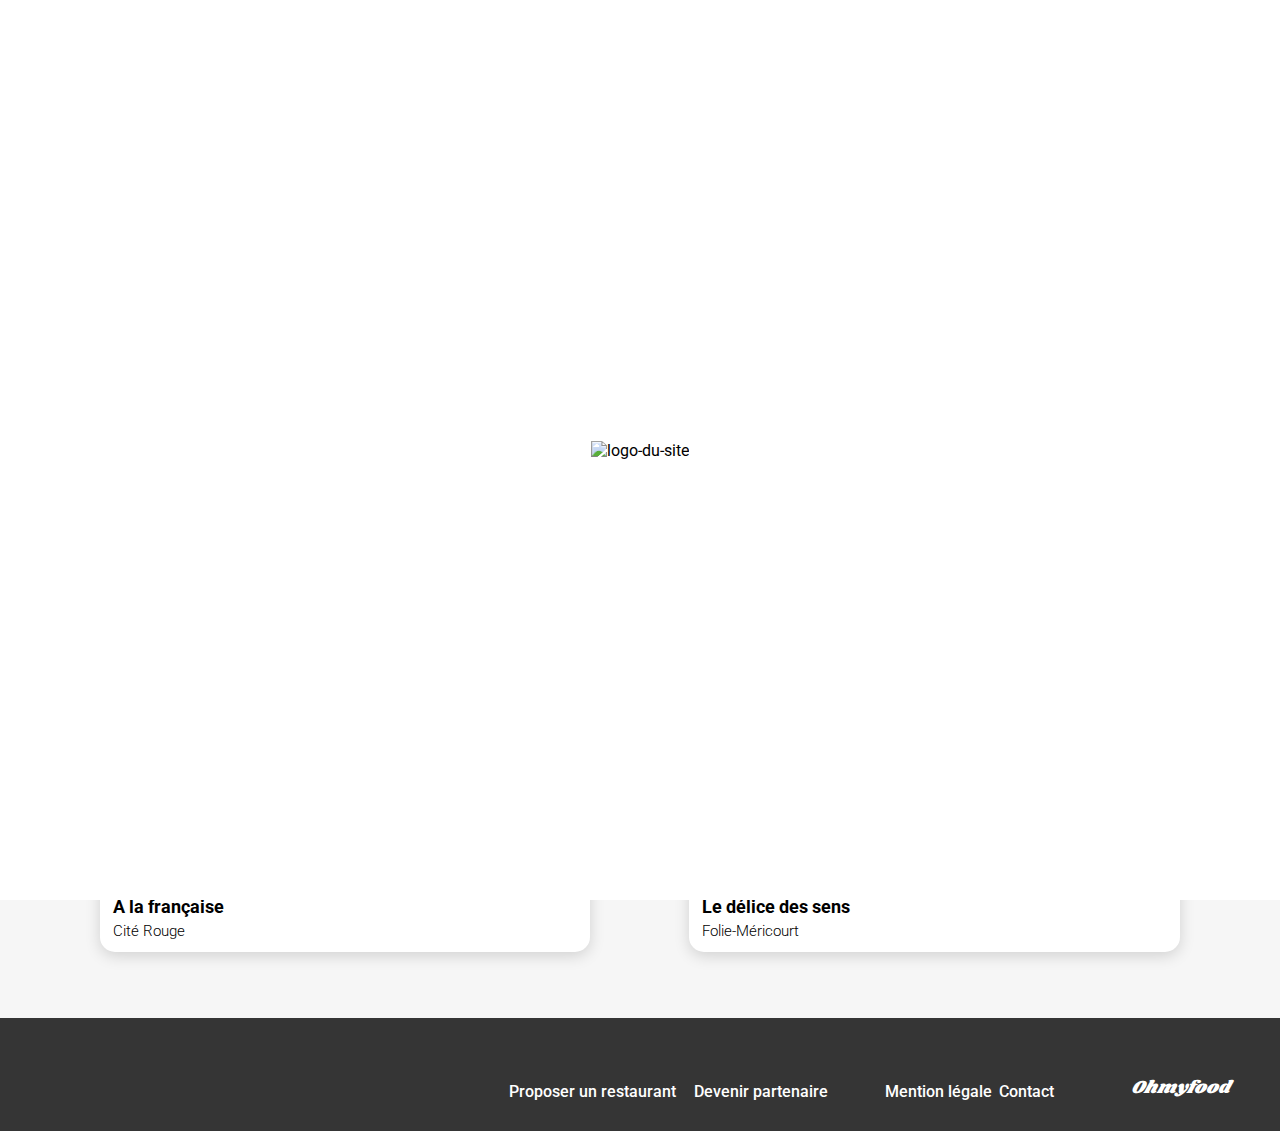
==== commit 5f2ca552: "refactor - changing the name class 'fonctionment' to 'howItWorks'" ====
--- a/index.html
+++ b/index.html
@@ -10,7 +10,7 @@
   <body>
     <div class="main">
       <div class="loader">
-        <img src="./assets/images/logo/ohmyfood@2x.svg">
+        <img src="./assets/images/logo/ohmyfood@2x.svg" alt="logo-du-site">
       </div>
       <header>
         <div class="header">
@@ -46,24 +46,24 @@
         </div>
       </section>
 
-      <section class="fonctionnement">
+      <section class="howItWorks">
         <div>
           <h2>Fonctionnement</h2>
         </div>
 
-        <ul class="fonctionnement__tuto">
-          <li class="fonctionnement__tuto__card card">
-            <div class="fonctionnement__tuto__card__number">1</div>
+        <ul class="howItWorks__tuto">
+          <li class="howItWorks__tuto__card card">
+            <div class="howItWorks__tuto__card__number">1</div>
             <i class="fa-solid fa-fw fa-mobile-screen-button"></i>
             <p>Choisissez un restaurant</p>
           </li>
-          <li class="fonctionnement__tuto__card card">
-            <div class="fonctionnement__tuto__card__number">2</div>
+          <li class="howItWorks__tuto__card card">
+            <div class="howItWorks__tuto__card__number">2</div>
             <i class="fa-solid fa-fw fa-list-ul"></i>
             <p>Composez votre menu</p>
           </li>
-          <li class="fonctionnement__tuto__card card">
-            <div class="fonctionnement__tuto__card__number">3</div>
+          <li class="howItWorks__tuto__card card">
+            <div class="howItWorks__tuto__card__number">3</div>
             <i class="fa-solid fa-fw fa-store"></i>
             <p>Dégustez au restaurant</p>
           </li>
@@ -171,24 +171,27 @@
       <footer class="footer">
         <h3 class="footer__title">Ohmyfood</h3>
         <nav>
-          <ul class="footer__links">
+          <div class="footer__links">
             <div class="footer__links--grp">
-              <li>
+              <div class="footer__links__link" >
                 <a href="#0">
                   <i class="fas fa-fw fa-utensils"> </i>Proposer un
-                  restaurant</a
-                >
-              </li>
-              <li>
+                  restaurant</a>
+              </div>
+              <div class="footer__links__link" >
                 <a href="#0">
                   <i class="fa-solid fa-fw fa-handshake-angle"> </i>Devenir
                   partenaire</a
                 >
-              </li>
-            </div>
-            <li><a href="#0"> Mention légale</a></li>
-            <li><a href="mailto: contact@ohmyfood.com"> Contact </a></li>
-          </ul>
+              </div>
+            </div>
+            <div class="footer__links__link"> 
+              <a href="#0"> Mention légale</a>
+            </div>
+            <div class="footer__links__link"> 
+              <a href="mailto:contact@ohmyfood.com"> Contact</a>
+            </div>
+          </div>
         </nav>
       </footer>
     </div>
--- a/assets/css/index.css
+++ b/assets/css/index.css
@@ -162,6 +162,7 @@
 
 .like-btn {
   position: relative;
+  cursor: pointer;
 }
 .like-btn__heart--empty--filled {
   position: absolute;
@@ -248,14 +249,14 @@
   font-size: 16px;
   padding-bottom: 15px;
 }
-.footer__links li {
+.footer__links__link {
   padding-bottom: 7px;
 }
-.footer__links li > a {
-  display: flex;
-  align-items: center;
-}
-.footer__links li i {
+.footer__links__link > a {
+  display: flex;
+  align-items: center;
+}
+.footer__links__link i {
   margin-right: 11px;
 }
 
@@ -281,7 +282,7 @@
     margin-right: 70px;
     padding-bottom: 30px;
   }
-  .footer__links li {
+  .footer__links__link {
     padding-bottom: 0px;
     margin-right: 7px;
   }
@@ -346,13 +347,13 @@
   padding-right: 19px;
 }
 
-.fonctionnement {
+.howItWorks {
   margin: 48px 20px 68px 20px;
 }
-.fonctionnement__tuto {
+.howItWorks__tuto {
   margin-top: 25px;
 }
-.fonctionnement__tuto__card {
+.howItWorks__tuto__card {
   display: flex;
   align-items: center;
   position: relative;
@@ -361,24 +362,24 @@
   background-color: #F6F6F6;
   border-radius: 20px;
 }
-.fonctionnement__tuto__card:last-child {
+.howItWorks__tuto__card:last-child {
   margin-bottom: 0px;
 }
-.fonctionnement__tuto__card i {
+.howItWorks__tuto__card i {
   margin-right: 27px;
   margin-left: 33.5px;
   font-size: 20px;
   color: #7e7e7e;
 }
-.fonctionnement__tuto__card:last-child i {
+.howItWorks__tuto__card:last-child i {
   color: #9356DC;
 }
-.fonctionnement__tuto__card p {
+.howItWorks__tuto__card p {
   margin: 29px 0 29px 0;
   font-size: 16px;
   font-weight: 500;
 }
-.fonctionnement__tuto__card__number {
+.howItWorks__tuto__card__number {
   position: absolute;
   width: 24px;
   height: 24px;
@@ -463,31 +464,31 @@
   .restaurants__list__card {
     margin-bottom: 0px;
   }
-  .fonctionnement {
+  .howItWorks {
     display: flex;
     align-items: center;
     flex-direction: column;
   }
-  .fonctionnement > div {
+  .howItWorks > div {
     width: 100%;
     max-width: 1080px;
   }
-  .fonctionnement > ul {
+  .howItWorks > ul {
     width: 100%;
     max-width: 1080px;
   }
-  .fonctionnement__tuto {
-    display: flex;
-  }
-  .fonctionnement__tuto__card {
+  .howItWorks__tuto {
+    display: flex;
+  }
+  .howItWorks__tuto__card {
     display: flex;
     margin-bottom: 0px;
     width: 100%;
   }
-  .fonctionnement__tuto__card {
+  .howItWorks__tuto__card {
     margin-right: 24px;
   }
-  .fonctionnement__tuto__card:last-child {
+  .howItWorks__tuto__card:last-child {
     margin-right: 0px;
   }
   .intro__reserve__title h2 {
